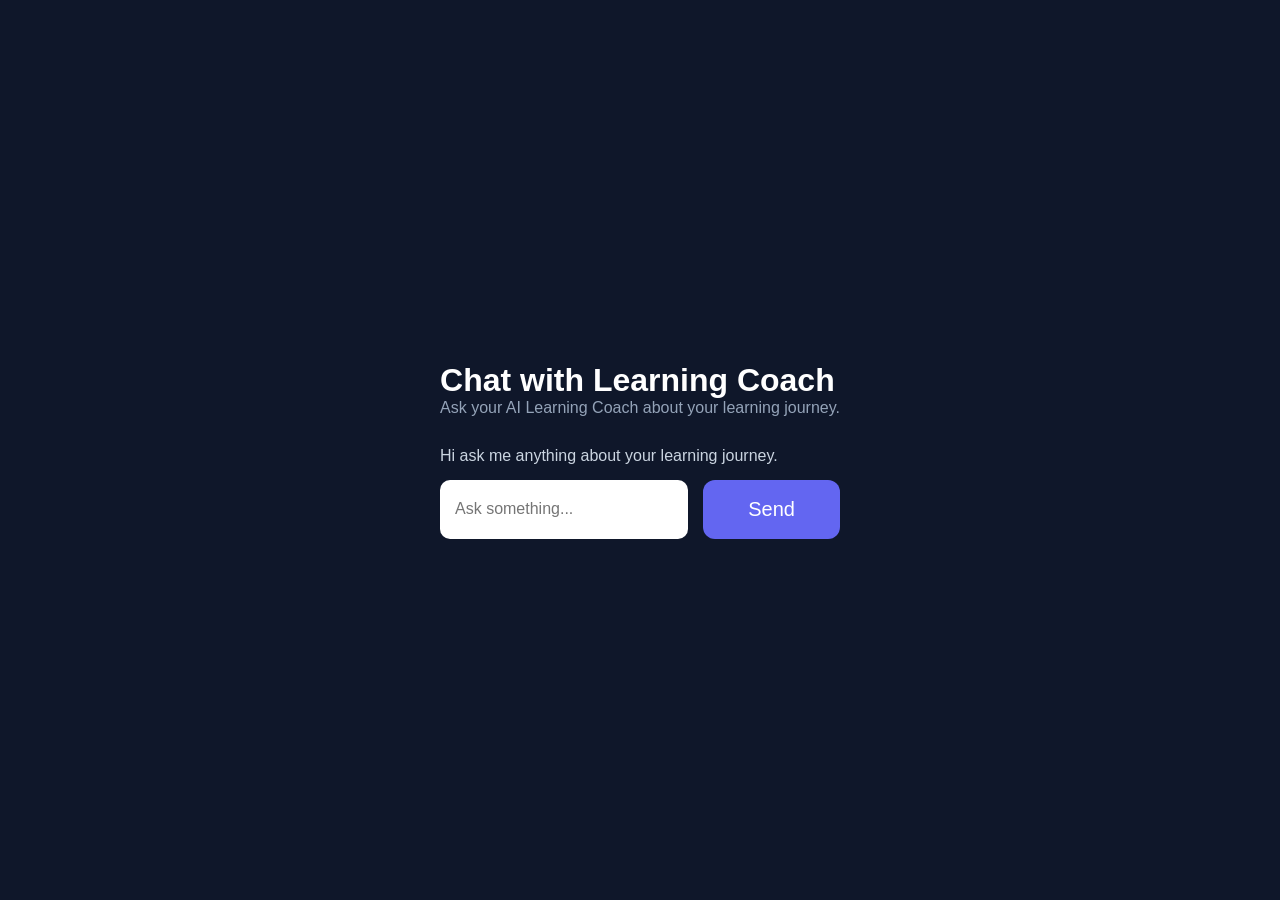
==== frontend/chat.html @ b670119f "Build rough web frontend for AI learning coach testing" ====
<!DOCTYPE html>
<html lang="en">
<head>
    <meta charset="UTF-8">
    <meta name="viewport" content="width=device-width, initial-scale=1.0">
    <title>Chat</title>
    <link rel="stylesheet" href="style.css">
</head>
<body>

<div class = "chat-conatiner">
    <h1>Chat with Learning Coach</h1>

    <p class="subtitle">
        Ask your AI Learning Coach about your learning journey.
    </p>

    <div id = "chatBox">

        <div class = "ai-message">
            Hi ask me anything about your learning journey.
        </div>

    </div>

    <div class = "input-area">
        <input id = "question" type = "text" placeholder = "Ask something...">
        <button id = "sendBtn">Send</button>
    </div>
</div>

<script src="script.js"></script>

</body>
</html>
---- frontend/style.css ----
*{
    margin: 0;
    padding: 0;
    box-sizing: border-box;
}

body {

    background-color: #0F172A;
    color: white;
    font-family: Arial, Helvetica, sans-serif;
    display: flex;
    justify-content: center;
    align-items: center;
    height: 100vh;
}

.hero {

    font-size: 70px;
    margin-bottom: 20px;
    letter-spacing: 3px;
}

.tagline {

    font-size: 30px;
    color: #CBD5E1;
    margin-bottom: 25px;
}

.description {

    font-size: 20px;
    line-height: 1.8;
    color: #94A3B8;
    margin-bottom: 45px;
}

button {

    background: #6366F1;
    color: white;
    border: none;
    padding: 18px 45px;
    border-radius: 12px;
    font-size: 20px;
    cursor: pointer;
    transition: .3s;
}

button:hover {

    transform: translateY(-3px);
    background: #4F46E5;
}

.container{

    width:100%;
    display:flex;
    justify-content:center;
    align-items:center;
    height:100vh;
}

.card{

    width:450px;
    background:#1E293B;
    padding:40px;
    border-radius:20px;
    box-shadow:0 20px 40px rgba(0,0,0,.3);
}

.card h2{

    margin-bottom:10px;
}

.subtitle{

    color:#94A3B8;
    margin-bottom:30px;
}

input,
select{

    width:100%;
    padding:15px;
    margin-bottom:18px;
    border:none;
    border-radius:10px;
    font-size:16px;
}

input:focus,
select:focus{

    outline:2px solid #6366F1;
}

.chat-container{

    width:900px;
}

.chat-box{

    height:450px;
    background:#1E293B;
    border-radius:15px;
    padding:20px;
    overflow-y:auto;
    margin:30px 0;
}

.user-message{

    text-align:right;
    margin:15px 0;
    color:white;
}

.ai-message{

    margin:15px 0;
    color:#CBD5E1;
}

.input-area{

    display:flex;
    gap:15px;
}

.input-area input{

    flex:1;
    margin:0;
}
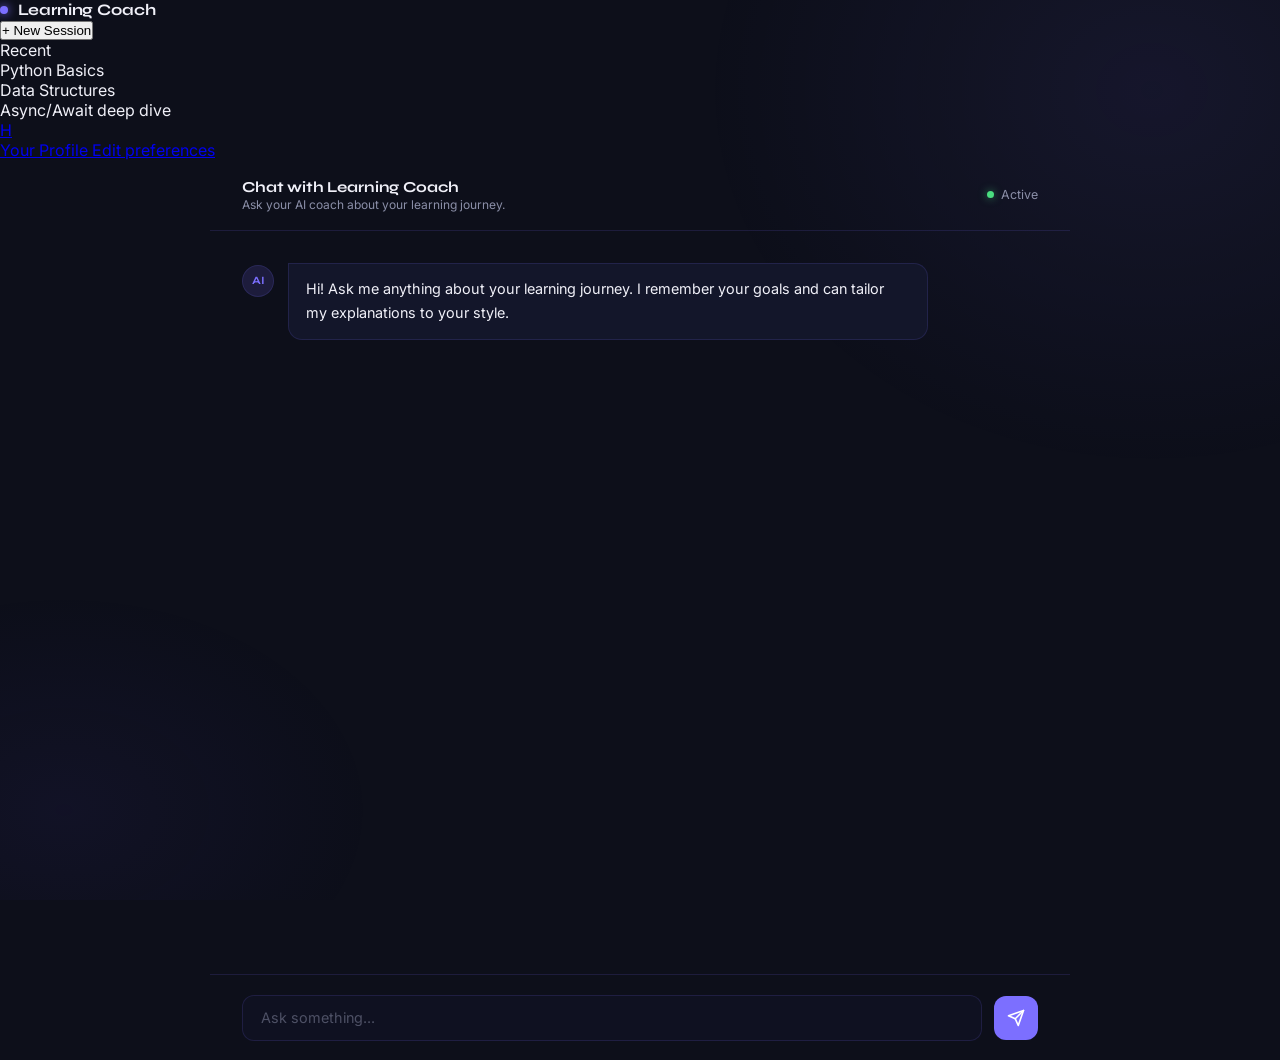
==== commit 87868cec: "improved the website landing pages" ====
--- a/frontend/chat.html
+++ b/frontend/chat.html
@@ -3,33 +3,86 @@
 <head>
     <meta charset="UTF-8">
     <meta name="viewport" content="width=device-width, initial-scale=1.0">
-    <title>Chat</title>
-    <link rel="stylesheet" href="style.css">
+    <title>Chat – AI Learning Coach</title>
+    <link rel="preconnect" href="https://fonts.googleapis.com">
+    <link rel="preconnect" href="https://fonts.gstatic.com" crossorigin>
+    <link href="https://fonts.googleapis.com/css2?family=Syne:wght@700;800&family=Inter:wght@400;500&display=swap" rel="stylesheet">
+    <link rel="stylesheet" href="chat.css">
 </head>
 <body>
 
-<div class = "chat-conatiner">
-    <h1>Chat with Learning Coach</h1>
+    <div class="bg-mesh" aria-hidden="true"></div>
 
-    <p class="subtitle">
-        Ask your AI Learning Coach about your learning journey.
-    </p>
+    <!-- Sidebar -->
+    <aside class="sidebar">
+        <a class="logo" href="index.html">
+            <span class="logo-dot"></span>
+            Learning Coach
+        </a>
 
-    <div id = "chatBox">
+        <button class="new-chat-btn">
+            + New Session
+        </button>
 
-        <div class = "ai-message">
-            Hi ask me anything about your learning journey.
+        <div class="sidebar-section-label">Recent</div>
+
+        <ul class="session-list">
+            <li class="session-item active">Python Basics</li>
+            <li class="session-item">Data Structures</li>
+            <li class="session-item">Async/Await deep dive</li>
+        </ul>
+
+        <a class="sidebar-profile" href="profile.html">
+            <div class="profile-avatar">H</div>
+            <div class="profile-meta">
+                <span class="profile-name">Your Profile</span>
+                <span class="profile-sub">Edit preferences</span>
+            </div>
+        </a>
+    </aside>
+
+    <!-- Main chat area -->
+    <div class="chat-container">
+
+        <header class="chat-header">
+            <div class="chat-header-info">
+                <span class="chat-title">Chat with Learning Coach</span>
+                <span class="chat-subtitle">Ask your AI coach about your learning journey.</span>
+            </div>
+            <div class="header-status">
+                <span class="status-dot"></span>
+                Active
+            </div>
+        </header>
+
+        <div id="chatBox">
+
+            <div class="message ai-message">
+                <div class="message-avatar ai-avatar">AI</div>
+                <div class="message-bubble">
+                    Hi! Ask me anything about your learning journey. I remember your goals and can tailor my explanations to your style.
+                </div>
+            </div>
+
+        </div>
+
+        <div class="input-area">
+            <input
+                id="question"
+                type="text"
+                placeholder="Ask something..."
+                autocomplete="off"
+            >
+            <button id="sendBtn" aria-label="Send message">
+                <svg width="18" height="18" viewBox="0 0 24 24" fill="none" stroke="currentColor" stroke-width="2.2" stroke-linecap="round" stroke-linejoin="round">
+                    <line x1="22" y1="2" x2="11" y2="13"></line>
+                    <polygon points="22 2 15 22 11 13 2 9 22 2"></polygon>
+                </svg>
+            </button>
         </div>
 
     </div>
 
-    <div class = "input-area">
-        <input id = "question" type = "text" placeholder = "Ask something...">
-        <button id = "sendBtn">Send</button>
-    </div>
-</div>
-
-<script src="script.js"></script>
-
+    <script src="script.js"></script>
 </body>
 </html>
--- a/frontend/chat.css
+++ b/frontend/chat.css
@@ -0,0 +1,301 @@
+*, *::before, *::after {
+    box-sizing: border-box;
+    margin: 0;
+    padding: 0;
+}
+
+:root {
+    --bg: #0d0f1a;
+    --surface: #13162a;
+    --surface-raised: #181b2e;
+    --accent: #7c6fff;
+    --accent-glow: rgba(124, 111, 255, 0.25);
+    --text-primary: #f0f0f8;
+    --text-secondary: #8b8fa8;
+    --border: rgba(124, 111, 255, 0.15);
+    --border-focus: rgba(124, 111, 255, 0.55);
+    --input-bg: #0f1121;
+}
+
+html, body {
+    height: 100%;
+}
+
+body {
+    background-color: var(--bg);
+    color: var(--text-primary);
+    font-family: 'Inter', sans-serif;
+    overflow: hidden;
+}
+
+/* ── Background mesh ── */
+.bg-mesh {
+    position: fixed;
+    inset: 0;
+    z-index: 0;
+    pointer-events: none;
+    background:
+        radial-gradient(ellipse 50% 60% at 90% 10%, rgba(124,111,255,0.08) 0%, transparent 70%),
+        radial-gradient(ellipse 40% 40% at 5% 90%, rgba(80,60,200,0.07) 0%, transparent 60%);
+}
+
+/* ── Chat container ── */
+.chat-container {
+    position: relative;
+    z-index: 10;
+    display: flex;
+    flex-direction: column;
+    height: 100vh;
+    max-width: 860px;
+    margin: 0 auto;
+}
+
+/* ── Header ── */
+.chat-header {
+    display: flex;
+    align-items: center;
+    gap: 1.2rem;
+    padding: 1.1rem 2rem;
+    border-bottom: 1px solid var(--border);
+    flex-shrink: 0;
+}
+
+.logo {
+    display: flex;
+    align-items: center;
+    gap: 0.6rem;
+    font-family: 'Syne', sans-serif;
+    font-weight: 700;
+    font-size: 1rem;
+    letter-spacing: -0.01em;
+    color: var(--text-primary);
+    text-decoration: none;
+    flex-shrink: 0;
+}
+
+.logo-dot {
+    width: 8px;
+    height: 8px;
+    border-radius: 50%;
+    background: var(--accent);
+    box-shadow: 0 0 10px var(--accent);
+    animation: pulse 2.4s ease-in-out infinite;
+}
+
+.chat-header-info {
+    display: flex;
+    flex-direction: column;
+    gap: 0.1rem;
+    flex: 1;
+}
+
+.chat-title {
+    font-family: 'Syne', sans-serif;
+    font-weight: 700;
+    font-size: 0.95rem;
+    letter-spacing: -0.01em;
+}
+
+.chat-subtitle {
+    font-size: 0.75rem;
+    color: var(--text-secondary);
+}
+
+.header-right {
+    display: flex;
+    align-items: center;
+    gap: 1.2rem;
+    flex-shrink: 0;
+}
+
+.header-status {
+    display: flex;
+    align-items: center;
+    gap: 0.45rem;
+    font-size: 0.78rem;
+    color: var(--text-secondary);
+}
+
+.status-dot {
+    width: 7px;
+    height: 7px;
+    border-radius: 50%;
+    background: #4ade80;
+    box-shadow: 0 0 8px rgba(74, 222, 128, 0.6);
+    animation: pulse-green 2.4s ease-in-out infinite;
+}
+
+.profile-link {
+    font-size: 0.78rem;
+    font-weight: 500;
+    color: var(--text-secondary);
+    text-decoration: none;
+    border: 1px solid var(--border);
+    padding: 0.3rem 0.75rem;
+    border-radius: 999px;
+    transition: color 0.2s, border-color 0.2s;
+}
+
+.profile-link:hover {
+    color: var(--text-primary);
+    border-color: rgba(124,111,255,0.4);
+}
+
+/* ── Chat messages ── */
+#chatBox {
+    flex: 1;
+    overflow-y: auto;
+    padding: 2rem;
+    display: flex;
+    flex-direction: column;
+    gap: 1.5rem;
+    scroll-behavior: smooth;
+}
+
+#chatBox::-webkit-scrollbar {
+    width: 4px;
+}
+
+#chatBox::-webkit-scrollbar-track {
+    background: transparent;
+}
+
+#chatBox::-webkit-scrollbar-thumb {
+    background: var(--border);
+    border-radius: 99px;
+}
+
+.message {
+    display: flex;
+    align-items: flex-start;
+    gap: 0.85rem;
+}
+
+.message-avatar {
+    width: 32px;
+    height: 32px;
+    border-radius: 50%;
+    display: flex;
+    align-items: center;
+    justify-content: center;
+    font-size: 0.7rem;
+    font-weight: 700;
+    flex-shrink: 0;
+    margin-top: 2px;
+}
+
+.ai-avatar {
+    background: rgba(124,111,255,0.15);
+    border: 1px solid var(--border);
+    color: var(--accent);
+    font-family: 'Syne', sans-serif;
+}
+
+.user-avatar {
+    background: rgba(124,111,255,0.25);
+    border: 1px solid rgba(124,111,255,0.3);
+    color: var(--text-primary);
+    font-family: 'Syne', sans-serif;
+}
+
+.message-bubble {
+    background: var(--surface);
+    border: 1px solid var(--border);
+    border-radius: 0 14px 14px 14px;
+    padding: 0.85rem 1.1rem;
+    font-size: 0.9rem;
+    line-height: 1.65;
+    color: var(--text-primary);
+    max-width: 640px;
+}
+
+.user-message {
+    align-self: flex-end;
+    flex-direction: row-reverse;
+}
+
+.user-message .message-bubble {
+    background: rgba(124,111,255,0.12);
+    border-color: rgba(124,111,255,0.25);
+    border-radius: 14px 14px 0 14px;
+}
+
+/* ── Input area ── */
+.input-area {
+    display: flex;
+    align-items: center;
+    gap: 0.75rem;
+    padding: 1.2rem 2rem;
+    border-top: 1px solid var(--border);
+    flex-shrink: 0;
+}
+
+#question {
+    flex: 1;
+    background: var(--input-bg);
+    border: 1px solid var(--border);
+    border-radius: 12px;
+    color: var(--text-primary);
+    font-family: 'Inter', sans-serif;
+    font-size: 0.9rem;
+    padding: 0.85rem 1.1rem;
+    outline: none;
+    transition: border-color 0.2s, box-shadow 0.2s;
+}
+
+#question::placeholder {
+    color: var(--text-secondary);
+    opacity: 0.5;
+}
+
+#question:focus {
+    border-color: var(--border-focus);
+    box-shadow: 0 0 0 3px rgba(124,111,255,0.1);
+}
+
+#sendBtn {
+    width: 44px;
+    height: 44px;
+    border-radius: 12px;
+    background: var(--accent);
+    border: none;
+    color: #fff;
+    display: flex;
+    align-items: center;
+    justify-content: center;
+    cursor: pointer;
+    flex-shrink: 0;
+    transition: transform 0.18s, box-shadow 0.18s;
+}
+
+#sendBtn:hover {
+    transform: translateY(-2px);
+    box-shadow: 0 6px 20px var(--accent-glow);
+}
+
+#sendBtn:active {
+    transform: translateY(0);
+}
+
+/* ── Animations ── */
+@keyframes pulse {
+    0%, 100% { box-shadow: 0 0 6px var(--accent); }
+    50%       { box-shadow: 0 0 14px var(--accent); }
+}
+
+@keyframes pulse-green {
+    0%, 100% { box-shadow: 0 0 4px rgba(74,222,128,0.5); }
+    50%       { box-shadow: 0 0 10px rgba(74,222,128,0.8); }
+}
+
+/* ── Responsive ── */
+@media (max-width: 640px) {
+    .chat-header { padding: 1rem 1.2rem; }
+    #chatBox { padding: 1.2rem; }
+    .input-area { padding: 1rem 1.2rem; }
+    .chat-subtitle { display: none; }
+}
+
+@media (prefers-reduced-motion: reduce) {
+    .logo-dot, .status-dot { animation: none; }
+}
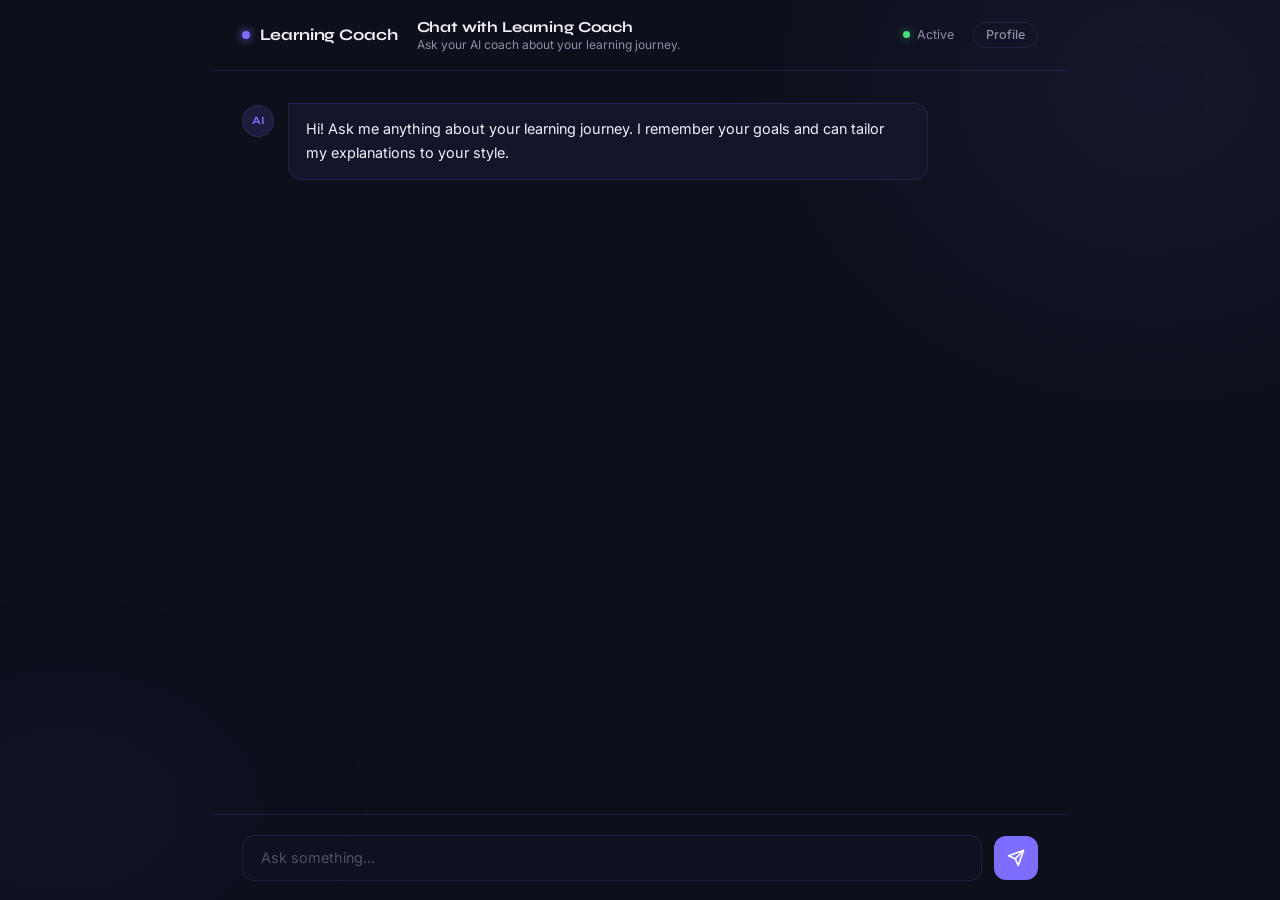
==== commit 1c1f8f5d: "completed" ====
--- a/frontend/chat.html
+++ b/frontend/chat.html
@@ -13,45 +13,23 @@
 
     <div class="bg-mesh" aria-hidden="true"></div>
 
-    <!-- Sidebar -->
-    <aside class="sidebar">
-        <a class="logo" href="index.html">
-            <span class="logo-dot"></span>
-            Learning Coach
-        </a>
-
-        <button class="new-chat-btn">
-            + New Session
-        </button>
-
-        <div class="sidebar-section-label">Recent</div>
-
-        <ul class="session-list">
-            <li class="session-item active">Python Basics</li>
-            <li class="session-item">Data Structures</li>
-            <li class="session-item">Async/Await deep dive</li>
-        </ul>
-
-        <a class="sidebar-profile" href="profile.html">
-            <div class="profile-avatar">H</div>
-            <div class="profile-meta">
-                <span class="profile-name">Your Profile</span>
-                <span class="profile-sub">Edit preferences</span>
-            </div>
-        </a>
-    </aside>
-
-    <!-- Main chat area -->
     <div class="chat-container">
 
         <header class="chat-header">
+            <a class="logo" href="index.html">
+                <span class="logo-dot"></span>
+                Learning Coach
+            </a>
             <div class="chat-header-info">
                 <span class="chat-title">Chat with Learning Coach</span>
                 <span class="chat-subtitle">Ask your AI coach about your learning journey.</span>
             </div>
-            <div class="header-status">
-                <span class="status-dot"></span>
-                Active
+            <div class="header-right">
+                <div class="header-status">
+                    <span class="status-dot"></span>
+                    Active
+                </div>
+                <a class="profile-link" href="profile.html">Profile</a>
             </div>
         </header>
 
